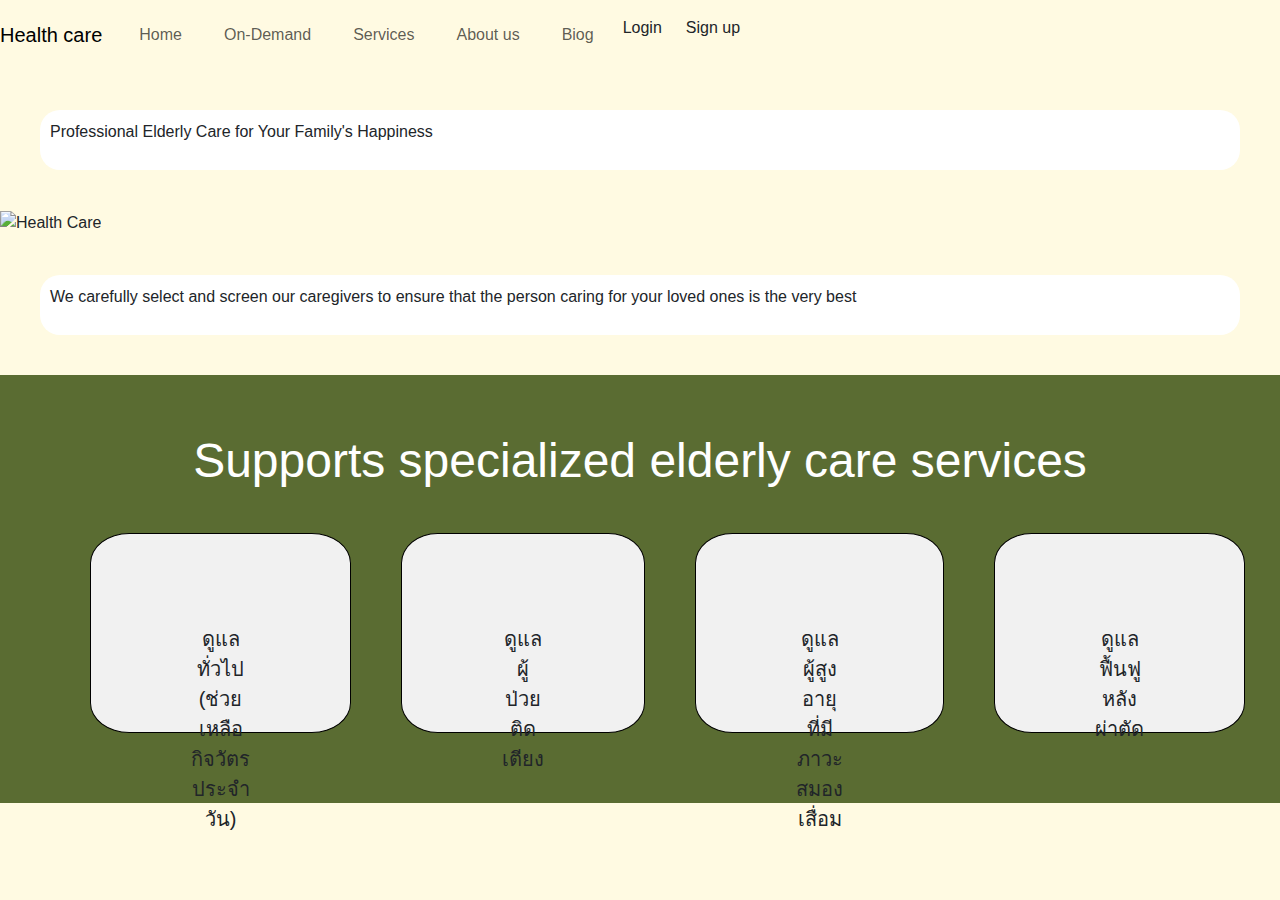
==== index.html @ f44352b2 "first commit" ====
<!DOCTYPE html>
<html lang="en">
<head>
    <meta charset="UTF-8">
    <meta name="viewport" content="width=device-width, initial-scale=1.0">
    <title>Health Care</title>
    <link href="https://cdn.jsdelivr.net/npm/bootstrap@5.3.3/dist/css/bootstrap.min.css" rel="stylesheet" integrity="sha384-QWTKZyjpPEjISv5WaRU9OFeRpok6YctnYmDr5pNlyT2bRjXh0JMhjY6hW+ALEwIH" crossorigin="anonymous">
    <script src="https://cdn.jsdelivr.net/npm/bootstrap@5.3.3/dist/js/bootstrap.bundle.min.js" integrity="sha384-YvpcrYf0tY3lHB60NNkmXc5s9fDVZLESaAA55NDzOxhy9GkcIdslK1eN7N6jIeHz" crossorigin="anonymous"></script>
    <link rel="stylesheet" href="style.css">
    
</head>
<body>
    <nav class="navbar navbar-expand-lg custom-navbar">
        <a class="navbar-brand" href="#">Health care</a>
        <button class="navbar-toggler" type="button" data-bs-toggle="collapse" data-bs-target="#navbarNav" aria-controls="navbarNav" aria-expanded="false" aria-label="Toggle navigation">
            <span class="navbar-toggler-icon"></span>
        </button>
        <div class="collapse navbar-collapse" id="navbarNav">
            <ul class="navbar-nav d-flex flex-row">
                <li class="nav-item btn text-dark">
                    <a class="nav-link" href="#">Home</a>
                </li>
                <li class="nav-item btn text-dark">
                    <a class="nav-link" href="#">On-Demand</a>
                </li>
                <li class="nav-item btn text-dark">
                    <a class="nav-link" href="#">Services</a>
                </li>
                <li class="nav-item btn text-dark">
                    <a class="nav-link" href="#">About us</a>
                </li>
                <li class="nav-item btn text-dark">
                    <a class="nav-link" href="#">Biog</a>
                    </li>
                <li class="nav-item ms-auto">
                    <a class="nav-link btn btn-success text-dark" href="login.html">Login</a>
                </li>
                <li class="nav-item ms-2">
                    <a class="nav-link btn btn-success text-dark" href="signup.html">Sign up</a>
                </li>
            </ul>
        </div>
    </nav>

    <section id="slider">

                    <div class="custom-box">
                        <div class="grid-container text-dark">
                            
                            <p>Professional Elderly Care for Your Family's Happiness</p>   
                        </div>
                    </div>
                    
                    
                    <div><img src="images/nsc.jpg" alt="Health Care" width="300"></div>
                <div class="custom-box">
                    <div class="grid-container text-dark">
                        <p>We carefully select and screen our caregivers to ensure that the person caring for your loved ones is the very best</p>

                    </div>
                </div>

            </div>
        </div>
    </section>

    <section id="service">
        <div class="text-center text-white">
            <p style="font-size: 300%;">Supports specialized elderly care services</p>
        </div>
        
<div class="container">
    <div class="box">
        <p>ดูแลทั่วไป (ช่วยเหลือกิจวัตรประจำวัน)</p>
    </div>
    
    <div class="box">
        <p>ดูแลผู้ป่วยติดเตียง</p>
    </div>
    <div class="box">
        <p>ดูแลผู้สูงอายุที่มีภาวะสมองเสื่อม</p>
    </div>
    <div class="box">
        <p>ดูแลฟื้นฟูหลังผ่าตัด</p>
    </div>
</div>
        </div>
    </section>
</body>
</html>
---- style.css ----
.caorosel-item {
    height: 500px;
}
.caorosel-image-1 {
    background-image: url('https://www.w3schools.com/bootstrap/ny.jpg'); 
    background-size: cover;
}

body {
    background-color: #FFFAE2;
    margin: 0;
    padding: 0;
    font-family: Arial, sans-serif;
}
header {
    background-color: #5A6C32;
    padding: 15px 20px;
    display: flex;
    justify-content: space-between;
    align-items: center;
    box-shadow: 0 2px 4px rgba(0, 0, 0, 0.1);
}
.top-nav {
    float: left;
    display: inline;
    background-color: #FFFAE2;
}
#service {
    padding: 50px 0;
    background-color: #5A6C32;
}
.custom-box {
    background-color:none;
    padding: 40px;
    /* border-radius: 10px; */
    /* box-shadow: 0 0 10px rgba(0, 0, 0, 0.1); */
}
.no-border {
    border: none;
    background: none;
    padding: auto;
}
/* ปรับขนาดของปุ่ม navbar-toggler */
.navbar-toggler {
font-size: 1.5rem; /* ปรับขนาดของข้อความในปุ่ม */
padding: 10px 10px; /* เพิ่มพื้นที่ภายในปุ่ม */
border-radius: 5px; /* ปรับมุมปุ่มให้โค้ง */
}

/* ปรับขนาดไอคอนของ navbar-toggler */
.navbar-toggler-icon {
width: 10px; /* ปรับความกว้างของไอคอน */
height: 10px; /* ปรับความสูงของไอคอน */
}

.container {
display: grid;
gap: 50px;
grid-template-columns: repeat(4, 1fr);
background-color: none;
padding: 20px;
}

.container > div {
background-color: #f1f1f1;
border: 1px solid black;
padding: 80px 100px;
font-size: 20px;
text-align: center;
border-radius: 15%;
}
.box {
display: flex;
flex-direction: initial;
justify-content: flex-end;
/* align-items: center; */
background-color: none;
border: 1px solid black;
padding: 20px;
height: 200px;
word-wrap: break-word;
/* font-size: 20px; */
border-radius: 20px;
}
.box p {
margin-top: 10px;
}

p.justify {
    text-align: justify;
}

.grid-container {
display: grid;
grid-template-columns: auto auto auto;
gap: 10px;
background-color: white;
padding: 10px;
border-radius: 20px;
}


.grid-container > div {
width: 50px;
  height: 50px;
background-color: none;
text-align: center;
padding: 10px;
font-size: 30px;
}


.item1 {
grid-row: 1 / span 2;
}
@media screen and (max-width: 992px) {
.container {
grid-template-columns: repeat(2, 1fr); /* เมื่อหน้าจอเล็กลง, จะมี 2 คอลัมน์ */
}
}

@media screen and (max-width: 600px) {
.container {
grid-template-columns: 1fr; /* เมื่อหน้าจอเล็กลงมาก, จะมี 1 คอลัมน์ */
}
}
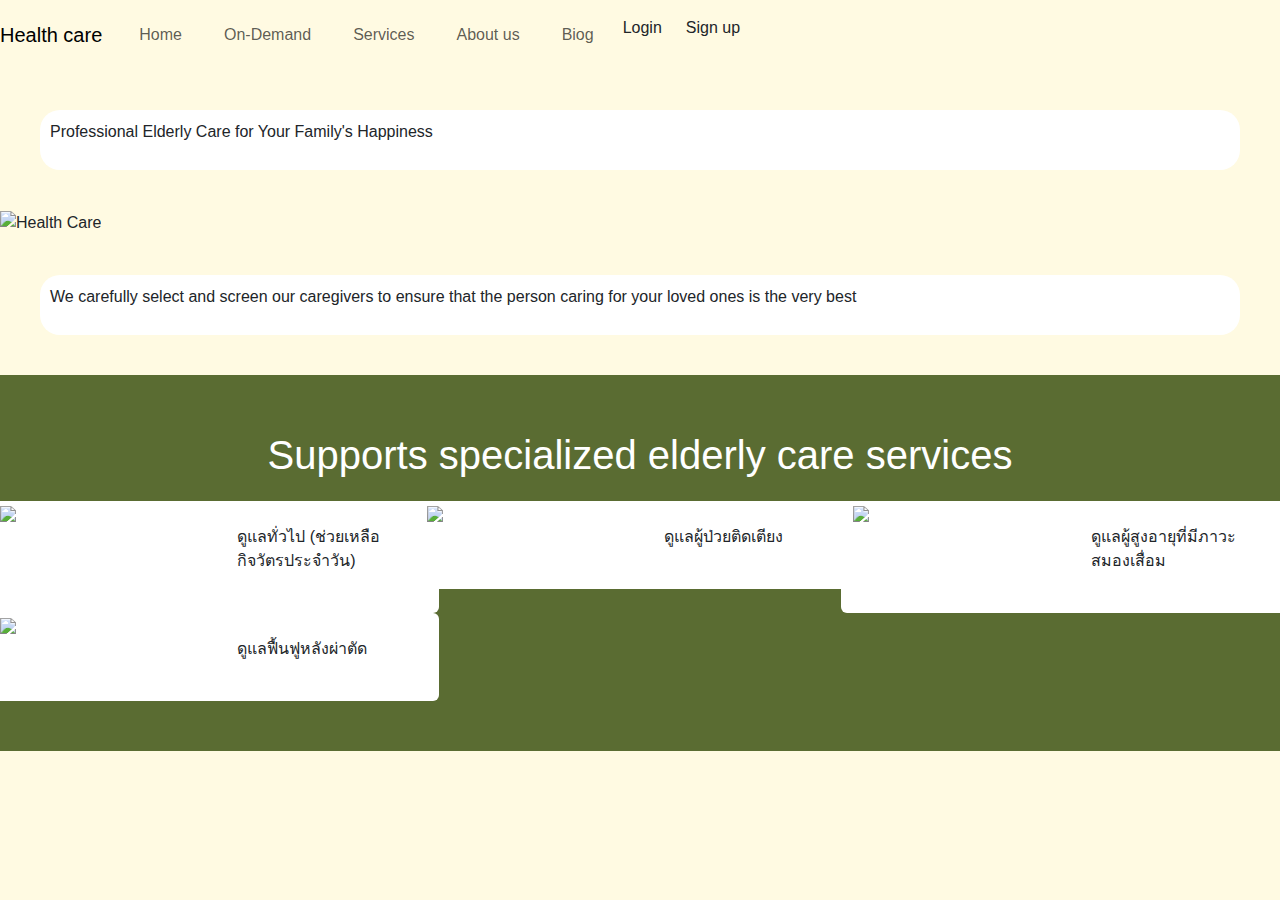
==== commit ff8c71ac: "Sunny rewrite" ====
--- a/index.html
+++ b/index.html
@@ -7,7 +7,6 @@
     <link href="https://cdn.jsdelivr.net/npm/bootstrap@5.3.3/dist/css/bootstrap.min.css" rel="stylesheet" integrity="sha384-QWTKZyjpPEjISv5WaRU9OFeRpok6YctnYmDr5pNlyT2bRjXh0JMhjY6hW+ALEwIH" crossorigin="anonymous">
     <script src="https://cdn.jsdelivr.net/npm/bootstrap@5.3.3/dist/js/bootstrap.bundle.min.js" integrity="sha384-YvpcrYf0tY3lHB60NNkmXc5s9fDVZLESaAA55NDzOxhy9GkcIdslK1eN7N6jIeHz" crossorigin="anonymous"></script>
     <link rel="stylesheet" href="style.css">
-    
 </head>
 <body>
     <nav class="navbar navbar-expand-lg custom-navbar">
@@ -43,47 +42,67 @@
     </nav>
 
     <section id="slider">
-
-                    <div class="custom-box">
-                        <div class="grid-container text-dark">
-                            
-                            <p>Professional Elderly Care for Your Family's Happiness</p>   
-                        </div>
-                    </div>
-                    
-                    
-                    <div><img src="images/nsc.jpg" alt="Health Care" width="300"></div>
-                <div class="custom-box">
-                    <div class="grid-container text-dark">
-                        <p>We carefully select and screen our caregivers to ensure that the person caring for your loved ones is the very best</p>
-
-                    </div>
-                </div>
+        <div class="custom-box">
+            <div class="grid-container text-dark">
+                
+                <p>Professional Elderly Care for Your Family's Happiness</p>   
+            </div>
+        </div>
+        <div><img src="images/nsc.jpg" alt="Health Care" width="300"></div>
+        <div class="custom-box">
+            <div class="grid-container text-dark">
+                <p>We carefully select and screen our caregivers to ensure that the person caring for your loved ones is the very best</p>
 
             </div>
         </div>
     </section>
 
-    <section id="service">
+    <section id="service" class="container-fluid">
         <div class="text-center text-white">
-            <p style="font-size: 300%;">Supports specialized elderly care services</p>
+            <p class="fs-1">Supports specialized elderly care services</p>
         </div>
         
-<div class="container">
-    <div class="box">
-        <p>ดูแลทั่วไป (ช่วยเหลือกิจวัตรประจำวัน)</p>
-    </div>
-    
-    <div class="box">
-        <p>ดูแลผู้ป่วยติดเตียง</p>
-    </div>
-    <div class="box">
-        <p>ดูแลผู้สูงอายุที่มีภาวะสมองเสื่อม</p>
-    </div>
-    <div class="box">
-        <p>ดูแลฟื้นฟูหลังผ่าตัด</p>
-    </div>
-</div>
+        <div class="row row-cols-lg-3 row-cols-1 g-0">
+            <div class="col">
+                <div class="row row-cols-lg-2 row-cols-1 bg-white rounded">
+                    <div class="col">
+                        <img src="https://static.vecteezy.com/system/resources/thumbnails/009/292/244/small/default-avatar-icon-of-social-media-user-vector.jpg" class="w-100">
+                    </div>
+                    <div class="col p-4">
+                        <p>ดูแลทั่วไป (ช่วยเหลือกิจวัตรประจำวัน)</p>
+                    </div>
+                </div>
+            </div>
+            <div class="col">
+                <div class="row row-cols-lg-2 row-cols-1 bg-white rounded">
+                    <div class="col">
+                        <img src="https://static.vecteezy.com/system/resources/thumbnails/009/292/244/small/default-avatar-icon-of-social-media-user-vector.jpg" class="w-100">
+                    </div>
+                    <div class="col p-4">
+                        <p>ดูแลผู้ป่วยติดเตียง</p>
+                    </div>
+                </div>
+            </div>
+            <div class="col">
+                <div class="row row-cols-lg-2 row-cols-1 bg-white rounded">
+                    <div class="col">
+                        <img src="https://static.vecteezy.com/system/resources/thumbnails/009/292/244/small/default-avatar-icon-of-social-media-user-vector.jpg" class="w-100">
+                    </div>
+                    <div class="col p-4">
+                        <p>ดูแลผู้สูงอายุที่มีภาวะสมองเสื่อม</p>
+                    </div>
+                </div>
+            </div>
+            <div class="col">
+                <div class="row row-cols-lg-2 row-cols-1 bg-white rounded">
+                    <div class="col">
+                        <img src="https://static.vecteezy.com/system/resources/thumbnails/009/292/244/small/default-avatar-icon-of-social-media-user-vector.jpg" class="w-100">
+                    </div>
+                    <div class="col p-4">
+                        <p>ดูแลฟื้นฟูหลังผ่าตัด</p>
+                    </div>
+                </div>
+            </div>
         </div>
     </section>
 </body>
--- a/style.css
+++ b/style.css
@@ -42,25 +42,25 @@
 }
 /* ปรับขนาดของปุ่ม navbar-toggler */
 .navbar-toggler {
-font-size: 1.5rem; /* ปรับขนาดของข้อความในปุ่ม */
-padding: 10px 10px; /* เพิ่มพื้นที่ภายในปุ่ม */
-border-radius: 5px; /* ปรับมุมปุ่มให้โค้ง */
+    font-size: 1.5rem; /* ปรับขนาดของข้อความในปุ่ม */
+    padding: 10px 10px; /* เพิ่มพื้นที่ภายในปุ่ม */
+    border-radius: 5px; /* ปรับมุมปุ่มให้โค้ง */
 }
 
 /* ปรับขนาดไอคอนของ navbar-toggler */
 .navbar-toggler-icon {
-width: 10px; /* ปรับความกว้างของไอคอน */
-height: 10px; /* ปรับความสูงของไอคอน */
+    width: 10px; /* ปรับความกว้างของไอคอน */
+    height: 10px; /* ปรับความสูงของไอคอน */
 }
 
-.container {
+/* .container {
 display: grid;
 gap: 50px;
 grid-template-columns: repeat(4, 1fr);
 background-color: none;
 padding: 20px;
-}
-
+} */
+/* 
 .container > div {
 background-color: #f1f1f1;
 border: 1px solid black;
@@ -69,18 +69,18 @@
 text-align: center;
 border-radius: 15%;
 }
-.box {
-display: flex;
+.box { */
+/* display: flex;
 flex-direction: initial;
-justify-content: flex-end;
+justify-content: flex-end; */
 /* align-items: center; */
-background-color: none;
+/* background-color: none;
 border: 1px solid black;
 padding: 20px;
 height: 200px;
-word-wrap: break-word;
+word-wrap: break-word; */
 /* font-size: 20px; */
-border-radius: 20px;
+/* border-radius: 20px;
 }
 .box p {
 margin-top: 10px;
@@ -88,7 +88,7 @@
 
 p.justify {
     text-align: justify;
-}
+} */
 
 .grid-container {
 display: grid;
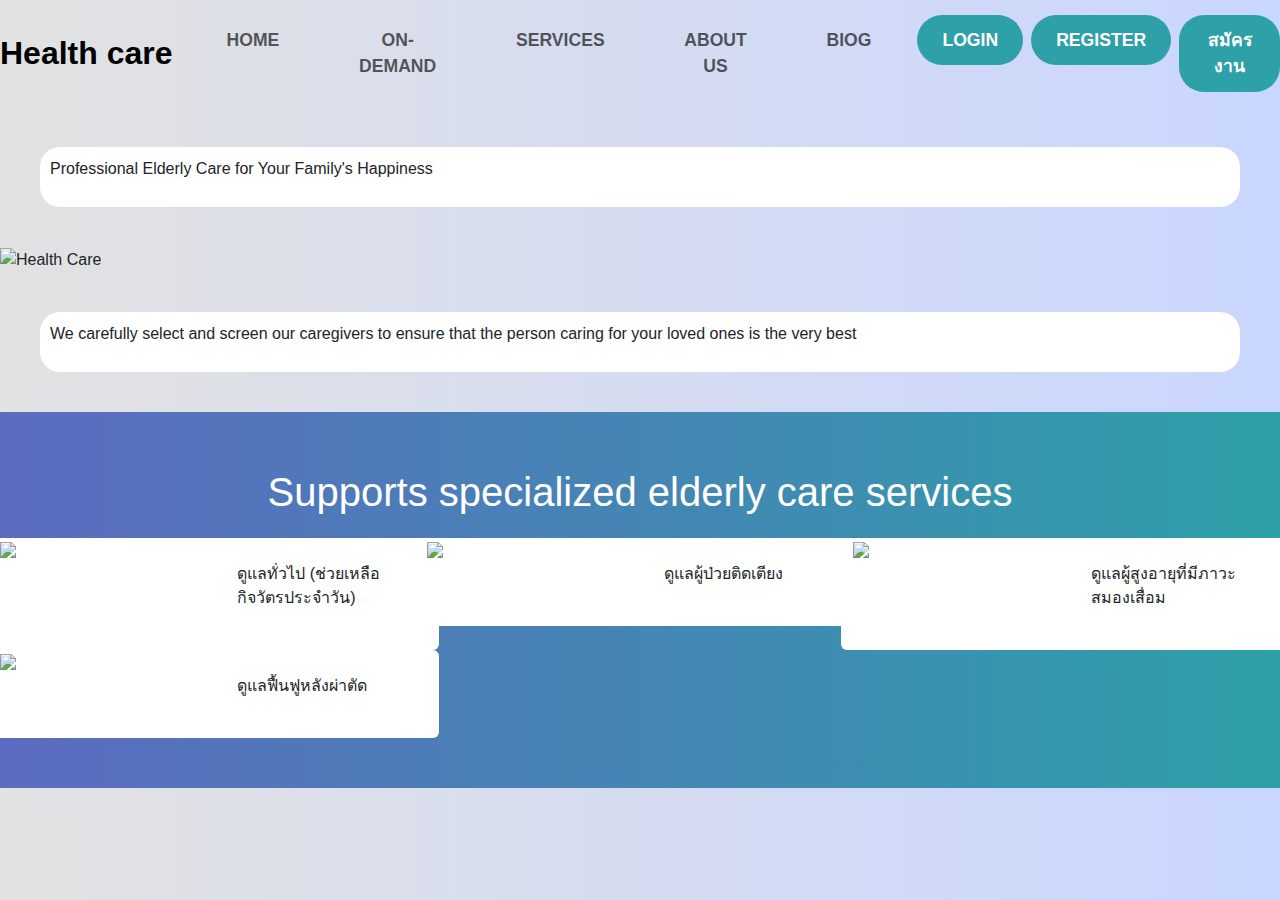
==== commit 388377b4: "Sunny rewrite" ====
--- a/index.html
+++ b/index.html
@@ -30,16 +30,25 @@
                 </li>
                 <li class="nav-item btn text-dark">
                     <a class="nav-link" href="#">Biog</a>
-                    </li>
-                <li class="nav-item ms-auto">
-                    <a class="nav-link btn btn-success text-dark" href="login.html">Login</a>
+                </li>
+            </ul>
+    
+            <!-- ปุ่ม Login, Sign up และ สมัครงาน ฝั่งขวา -->
+            <ul class="navbar-nav ms-auto d-flex flex-row">
+                <li class="nav-item ms-2">
+                    <a class="nav-link btn btn-success text-white" href="login.html">Login</a>
                 </li>
                 <li class="nav-item ms-2">
-                    <a class="nav-link btn btn-success text-dark" href="signup.html">Sign up</a>
+                    <a class="nav-link btn btn-success text-white" href="signup.html">register</a>
+                </li>
+                <li class="nav-item ms-2">
+                    <a class="nav-link btn btn-success text-white" href="apply.html">สมัครงาน</a>
                 </li>
             </ul>
+            
         </div>
     </nav>
+    
 
     <section id="slider">
         <div class="custom-box">
@@ -106,4 +115,4 @@
         </div>
     </section>
 </body>
-</html>
+</html>--- a/style.css
+++ b/style.css
@@ -7,19 +7,50 @@
 }
 
 body {
-    background-color: #FFFAE2;
+    background: linear-gradient(to right, #e2e2e2, #c9d6ff);
     margin: 0;
     padding: 0;
     font-family: Arial, sans-serif;
 }
 header {
-    background-color: #5A6C32;
+    background-color: #22303f;
     padding: 15px 20px;
     display: flex;
     justify-content: space-between;
     align-items: center;
     box-shadow: 0 2px 4px rgba(0, 0, 0, 0.1);
 }
+
+.navbar-nav .nav-item .nav-link {
+    font-size: 1.1rem; 
+    font-weight: bold; 
+    padding: 12px 25px; 
+    border-radius: 25px; 
+    transition: all 0.3s ease; 
+    text-transform: uppercase; 
+}
+
+.navbar-nav .nav-item .nav-link:hover {
+    background-color: #607EA2; 
+    color: white; 
+    box-shadow: 0 4px 6px rgba(0, 0, 0, 0.2); 
+}
+
+.navbar-nav .nav-item .nav-link.btn-success {
+    background-color: #2da0a8; 
+    border: none; 
+}
+
+
+.navbar-nav .nav-item .nav-link.nav-link.btn-success:hover {
+    background-color: #2da0a8; 
+    border: none; 
+}
+
+.navbar-nav .nav-item .nav-link.nav-link.btn-success:hover {
+    background-color: #254464; 
+}
+
 .top-nav {
     float: left;
     display: inline;
@@ -27,7 +58,7 @@
 }
 #service {
     padding: 50px 0;
-    background-color: #5A6C32;
+    background: linear-gradient(to right, #5c6bc0, #2da0a8);
 }
 .custom-box {
     background-color:none;
@@ -40,17 +71,17 @@
     background: none;
     padding: auto;
 }
-/* ปรับขนาดของปุ่ม navbar-toggler */
+
+
 .navbar-toggler {
-    font-size: 1.5rem; /* ปรับขนาดของข้อความในปุ่ม */
-    padding: 10px 10px; /* เพิ่มพื้นที่ภายในปุ่ม */
-    border-radius: 5px; /* ปรับมุมปุ่มให้โค้ง */
+font-size: 1.5rem; 
+padding: 10px 10px; 
+border-radius: 5px; 
 }
 
-/* ปรับขนาดไอคอนของ navbar-toggler */
 .navbar-toggler-icon {
-    width: 10px; /* ปรับความกว้างของไอคอน */
-    height: 10px; /* ปรับความสูงของไอคอน */
+width: 10px; 
+height: 10px; 
 }
 
 /* .container {
@@ -115,12 +146,29 @@
 }
 @media screen and (max-width: 992px) {
 .container {
-grid-template-columns: repeat(2, 1fr); /* เมื่อหน้าจอเล็กลง, จะมี 2 คอลัมน์ */
+grid-template-columns: repeat(2, 1fr); 
 }
 }
 
 @media screen and (max-width: 600px) {
 .container {
-grid-template-columns: 1fr; /* เมื่อหน้าจอเล็กลงมาก, จะมี 1 คอลัมน์ */
+grid-template-columns: 1fr; 
 }
-}    +}
+.navbar-brand {
+    font-size: 2rem; 
+    font-weight: bold;
+}
+
+@media (max-width: 768px) {
+    .navbar-brand {
+        font-size: 1.5rem; 
+    }
+}
+
+@media (max-width: 576px) {
+    .navbar-brand {
+        font-size: 1.2rem; 
+    }
+}
+
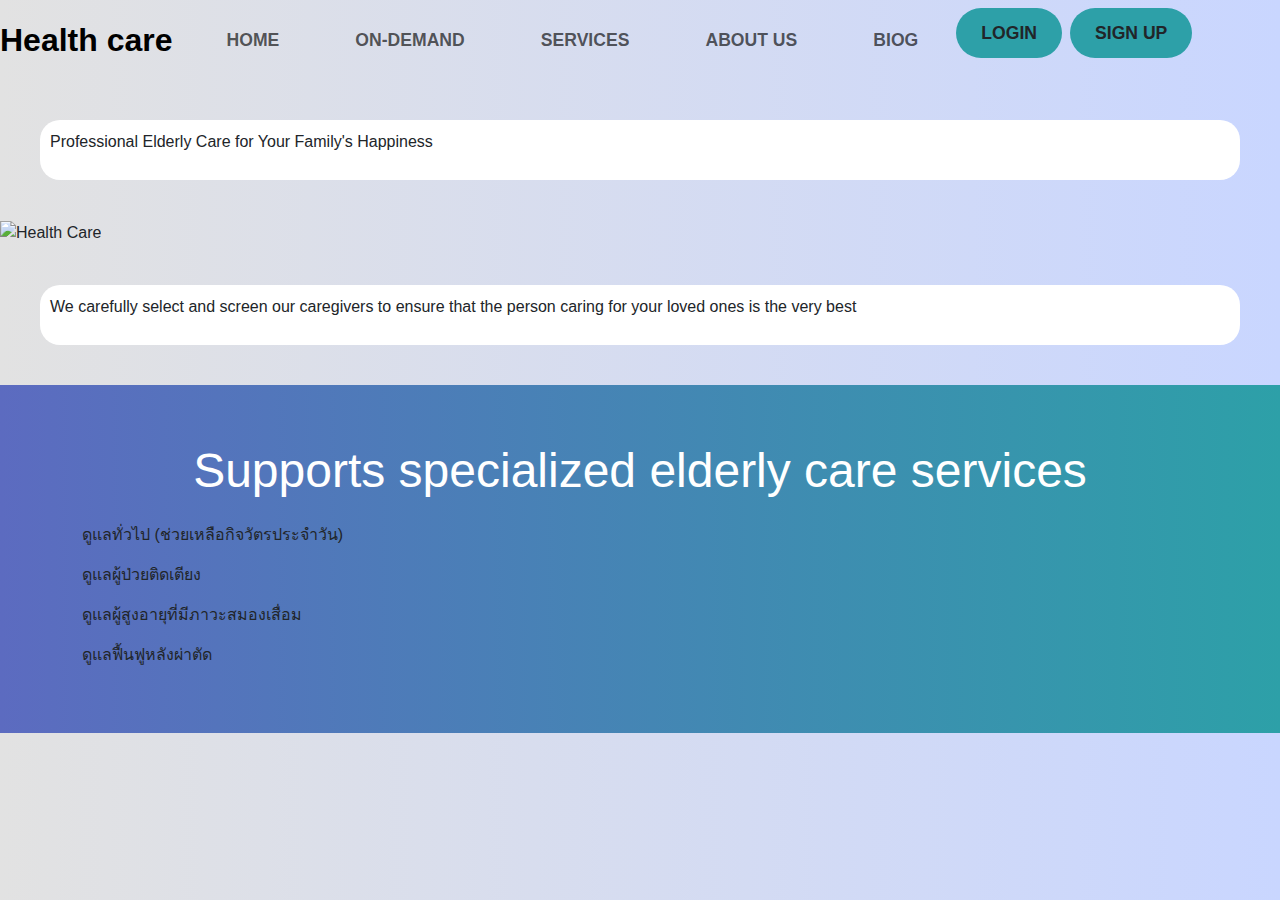
==== commit 9df0397e: "Add files via upload" ====
--- a/index.html
+++ b/index.html
@@ -1,118 +1,90 @@
-<!DOCTYPE html>
-<html lang="en">
-<head>
-    <meta charset="UTF-8">
-    <meta name="viewport" content="width=device-width, initial-scale=1.0">
-    <title>Health Care</title>
-    <link href="https://cdn.jsdelivr.net/npm/bootstrap@5.3.3/dist/css/bootstrap.min.css" rel="stylesheet" integrity="sha384-QWTKZyjpPEjISv5WaRU9OFeRpok6YctnYmDr5pNlyT2bRjXh0JMhjY6hW+ALEwIH" crossorigin="anonymous">
-    <script src="https://cdn.jsdelivr.net/npm/bootstrap@5.3.3/dist/js/bootstrap.bundle.min.js" integrity="sha384-YvpcrYf0tY3lHB60NNkmXc5s9fDVZLESaAA55NDzOxhy9GkcIdslK1eN7N6jIeHz" crossorigin="anonymous"></script>
-    <link rel="stylesheet" href="style.css">
-</head>
-<body>
-    <nav class="navbar navbar-expand-lg custom-navbar">
-        <a class="navbar-brand" href="#">Health care</a>
-        <button class="navbar-toggler" type="button" data-bs-toggle="collapse" data-bs-target="#navbarNav" aria-controls="navbarNav" aria-expanded="false" aria-label="Toggle navigation">
-            <span class="navbar-toggler-icon"></span>
-        </button>
-        <div class="collapse navbar-collapse" id="navbarNav">
-            <ul class="navbar-nav d-flex flex-row">
-                <li class="nav-item btn text-dark">
-                    <a class="nav-link" href="#">Home</a>
-                </li>
-                <li class="nav-item btn text-dark">
-                    <a class="nav-link" href="#">On-Demand</a>
-                </li>
-                <li class="nav-item btn text-dark">
-                    <a class="nav-link" href="#">Services</a>
-                </li>
-                <li class="nav-item btn text-dark">
-                    <a class="nav-link" href="#">About us</a>
-                </li>
-                <li class="nav-item btn text-dark">
-                    <a class="nav-link" href="#">Biog</a>
-                </li>
-            </ul>
-    
-            <!-- ปุ่ม Login, Sign up และ สมัครงาน ฝั่งขวา -->
-            <ul class="navbar-nav ms-auto d-flex flex-row">
-                <li class="nav-item ms-2">
-                    <a class="nav-link btn btn-success text-white" href="login.html">Login</a>
-                </li>
-                <li class="nav-item ms-2">
-                    <a class="nav-link btn btn-success text-white" href="signup.html">register</a>
-                </li>
-                <li class="nav-item ms-2">
-                    <a class="nav-link btn btn-success text-white" href="apply.html">สมัครงาน</a>
-                </li>
-            </ul>
-            
-        </div>
-    </nav>
-    
-
-    <section id="slider">
-        <div class="custom-box">
-            <div class="grid-container text-dark">
-                
-                <p>Professional Elderly Care for Your Family's Happiness</p>   
-            </div>
-        </div>
-        <div><img src="images/nsc.jpg" alt="Health Care" width="300"></div>
-        <div class="custom-box">
-            <div class="grid-container text-dark">
-                <p>We carefully select and screen our caregivers to ensure that the person caring for your loved ones is the very best</p>
-
-            </div>
-        </div>
-    </section>
-
-    <section id="service" class="container-fluid">
-        <div class="text-center text-white">
-            <p class="fs-1">Supports specialized elderly care services</p>
-        </div>
-        
-        <div class="row row-cols-lg-3 row-cols-1 g-0">
-            <div class="col">
-                <div class="row row-cols-lg-2 row-cols-1 bg-white rounded">
-                    <div class="col">
-                        <img src="https://static.vecteezy.com/system/resources/thumbnails/009/292/244/small/default-avatar-icon-of-social-media-user-vector.jpg" class="w-100">
-                    </div>
-                    <div class="col p-4">
-                        <p>ดูแลทั่วไป (ช่วยเหลือกิจวัตรประจำวัน)</p>
-                    </div>
-                </div>
-            </div>
-            <div class="col">
-                <div class="row row-cols-lg-2 row-cols-1 bg-white rounded">
-                    <div class="col">
-                        <img src="https://static.vecteezy.com/system/resources/thumbnails/009/292/244/small/default-avatar-icon-of-social-media-user-vector.jpg" class="w-100">
-                    </div>
-                    <div class="col p-4">
-                        <p>ดูแลผู้ป่วยติดเตียง</p>
-                    </div>
-                </div>
-            </div>
-            <div class="col">
-                <div class="row row-cols-lg-2 row-cols-1 bg-white rounded">
-                    <div class="col">
-                        <img src="https://static.vecteezy.com/system/resources/thumbnails/009/292/244/small/default-avatar-icon-of-social-media-user-vector.jpg" class="w-100">
-                    </div>
-                    <div class="col p-4">
-                        <p>ดูแลผู้สูงอายุที่มีภาวะสมองเสื่อม</p>
-                    </div>
-                </div>
-            </div>
-            <div class="col">
-                <div class="row row-cols-lg-2 row-cols-1 bg-white rounded">
-                    <div class="col">
-                        <img src="https://static.vecteezy.com/system/resources/thumbnails/009/292/244/small/default-avatar-icon-of-social-media-user-vector.jpg" class="w-100">
-                    </div>
-                    <div class="col p-4">
-                        <p>ดูแลฟื้นฟูหลังผ่าตัด</p>
-                    </div>
-                </div>
-            </div>
-        </div>
-    </section>
-</body>
-</html>+<!DOCTYPE html>
+<html lang="en">
+<head>
+    <meta charset="UTF-8">
+    <meta name="viewport" content="width=device-width, initial-scale=1.0">
+    <title>Health Care</title>
+    <link href="https://cdn.jsdelivr.net/npm/bootstrap@5.3.3/dist/css/bootstrap.min.css" rel="stylesheet" integrity="sha384-QWTKZyjpPEjISv5WaRU9OFeRpok6YctnYmDr5pNlyT2bRjXh0JMhjY6hW+ALEwIH" crossorigin="anonymous">
+    <script src="https://cdn.jsdelivr.net/npm/bootstrap@5.3.3/dist/js/bootstrap.bundle.min.js" integrity="sha384-YvpcrYf0tY3lHB60NNkmXc5s9fDVZLESaAA55NDzOxhy9GkcIdslK1eN7N6jIeHz" crossorigin="anonymous"></script>
+    <link rel="stylesheet" href="style.css">
+    
+</head>
+<body>
+    <nav class="navbar navbar-expand-lg custom-navbar">
+        <a class="navbar-brand" href="#">Health care</a>
+        <button class="navbar-toggler" type="button" data-bs-toggle="collapse" data-bs-target="#navbarNav" aria-controls="navbarNav" aria-expanded="false" aria-label="Toggle navigation">
+            <span class="navbar-toggler-icon"></span>
+        </button>
+        <div class="collapse navbar-collapse" id="navbarNav">
+            <ul class="navbar-nav d-flex flex-row">
+                <li class="nav-item btn text-dark">
+                    <a class="nav-link" href="#">Home</a>
+                </li>
+                <li class="nav-item btn text-dark">
+                    <a class="nav-link" href="#">On-Demand</a>
+                </li>
+                <li class="nav-item btn text-dark">
+                    <a class="nav-link" href="#">Services</a>
+                </li>
+                <li class="nav-item btn text-dark">
+                    <a class="nav-link" href="#">About us</a>
+                </li>
+                <li class="nav-item btn text-dark">
+                    <a class="nav-link" href="#">Biog</a>
+                    </li>
+                <li class="nav-item ms-auto">
+                    <a class="nav-link btn btn-success text-dark" href="login.html">Login</a>
+                </li>
+                <li class="nav-item ms-2">
+                    <a class="nav-link btn btn-success text-dark" href="signup.html">Sign up</a>
+                </li>
+            </ul>
+        </div>
+    </nav>
+
+    <section id="slider">
+
+                    <div class="custom-box">
+                        <div class="grid-container text-dark">
+                            
+                            <p>Professional Elderly Care for Your Family's Happiness</p>   
+                        </div>
+                    </div>
+                    
+                    
+                    <div><img src="images/nsc.jpg" alt="Health Care" width="300"></div>
+                <div class="custom-box">
+                    <div class="grid-container text-dark">
+                        <p>We carefully select and screen our caregivers to ensure that the person caring for your loved ones is the very best</p>
+
+                    </div>
+                </div>
+
+            </div>
+        </div>
+    </section>
+
+    <section id="service">
+        <div class="text-center text-white">
+            <p style="font-size: 300%;">Supports specialized elderly care services</p>
+        </div>
+        
+<div class="container">
+    <div class="box">
+        <p>ดูแลทั่วไป (ช่วยเหลือกิจวัตรประจำวัน)</p>
+    </div>
+    
+    <div class="box">
+        <p>ดูแลผู้ป่วยติดเตียง</p>
+    </div>
+    <div class="box">
+        <p>ดูแลผู้สูงอายุที่มีภาวะสมองเสื่อม</p>
+    </div>
+    <div class="box">
+        <p>ดูแลฟื้นฟูหลังผ่าตัด</p>
+    </div>
+</div>
+        </div>
+    </section>
+</body>
+</html>
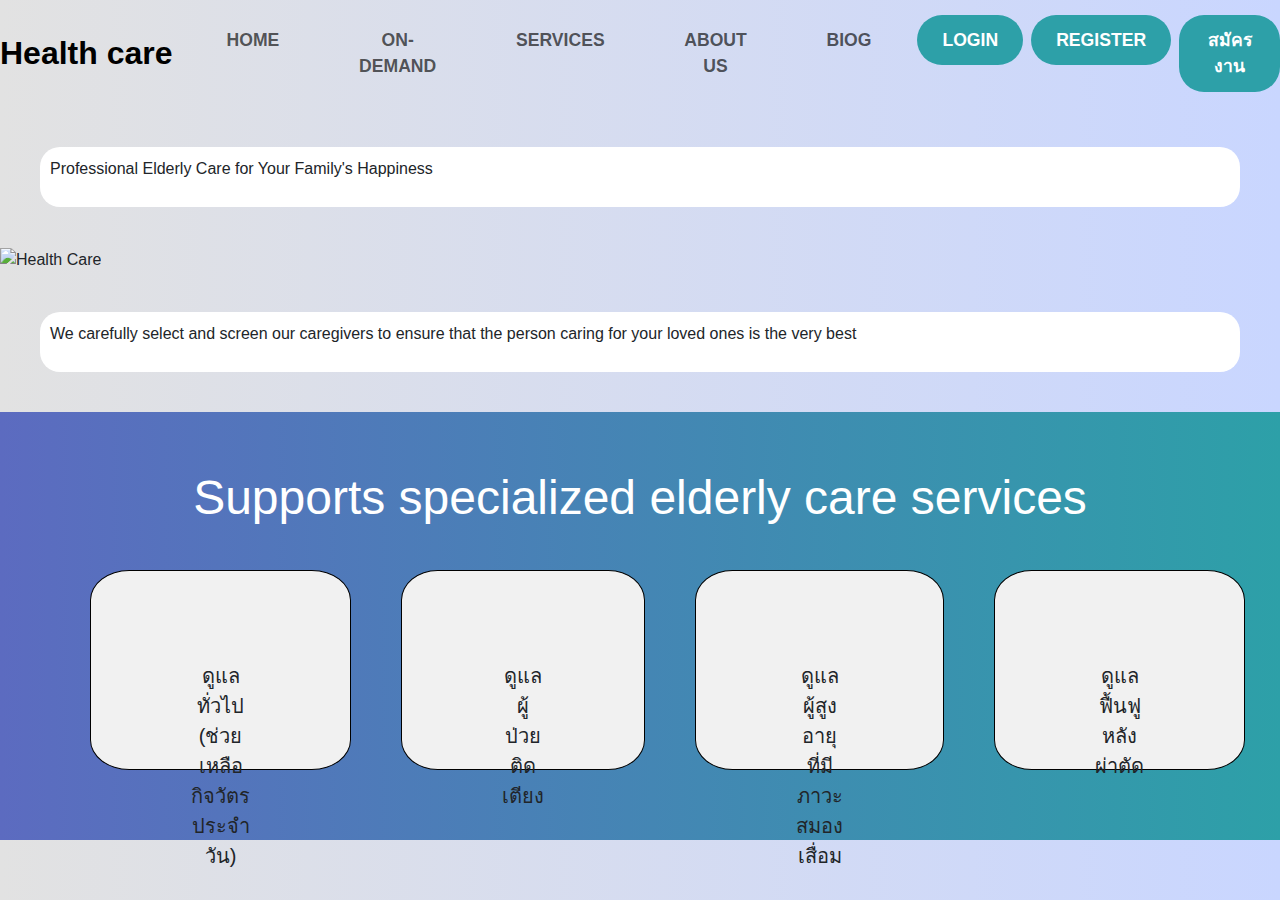
==== commit 7dcdd1e0: "Add job application form and update navigation links" ====
--- a/index.html
+++ b/index.html
@@ -1,90 +1,99 @@
-<!DOCTYPE html>
-<html lang="en">
-<head>
-    <meta charset="UTF-8">
-    <meta name="viewport" content="width=device-width, initial-scale=1.0">
-    <title>Health Care</title>
-    <link href="https://cdn.jsdelivr.net/npm/bootstrap@5.3.3/dist/css/bootstrap.min.css" rel="stylesheet" integrity="sha384-QWTKZyjpPEjISv5WaRU9OFeRpok6YctnYmDr5pNlyT2bRjXh0JMhjY6hW+ALEwIH" crossorigin="anonymous">
-    <script src="https://cdn.jsdelivr.net/npm/bootstrap@5.3.3/dist/js/bootstrap.bundle.min.js" integrity="sha384-YvpcrYf0tY3lHB60NNkmXc5s9fDVZLESaAA55NDzOxhy9GkcIdslK1eN7N6jIeHz" crossorigin="anonymous"></script>
-    <link rel="stylesheet" href="style.css">
-    
-</head>
-<body>
-    <nav class="navbar navbar-expand-lg custom-navbar">
-        <a class="navbar-brand" href="#">Health care</a>
-        <button class="navbar-toggler" type="button" data-bs-toggle="collapse" data-bs-target="#navbarNav" aria-controls="navbarNav" aria-expanded="false" aria-label="Toggle navigation">
-            <span class="navbar-toggler-icon"></span>
-        </button>
-        <div class="collapse navbar-collapse" id="navbarNav">
-            <ul class="navbar-nav d-flex flex-row">
-                <li class="nav-item btn text-dark">
-                    <a class="nav-link" href="#">Home</a>
-                </li>
-                <li class="nav-item btn text-dark">
-                    <a class="nav-link" href="#">On-Demand</a>
-                </li>
-                <li class="nav-item btn text-dark">
-                    <a class="nav-link" href="#">Services</a>
-                </li>
-                <li class="nav-item btn text-dark">
-                    <a class="nav-link" href="#">About us</a>
-                </li>
-                <li class="nav-item btn text-dark">
-                    <a class="nav-link" href="#">Biog</a>
-                    </li>
-                <li class="nav-item ms-auto">
-                    <a class="nav-link btn btn-success text-dark" href="login.html">Login</a>
-                </li>
-                <li class="nav-item ms-2">
-                    <a class="nav-link btn btn-success text-dark" href="signup.html">Sign up</a>
-                </li>
-            </ul>
-        </div>
-    </nav>
-
-    <section id="slider">
-
-                    <div class="custom-box">
-                        <div class="grid-container text-dark">
-                            
-                            <p>Professional Elderly Care for Your Family's Happiness</p>   
-                        </div>
-                    </div>
-                    
-                    
-                    <div><img src="images/nsc.jpg" alt="Health Care" width="300"></div>
-                <div class="custom-box">
-                    <div class="grid-container text-dark">
-                        <p>We carefully select and screen our caregivers to ensure that the person caring for your loved ones is the very best</p>
-
-                    </div>
-                </div>
-
-            </div>
-        </div>
-    </section>
-
-    <section id="service">
-        <div class="text-center text-white">
-            <p style="font-size: 300%;">Supports specialized elderly care services</p>
-        </div>
-        
-<div class="container">
-    <div class="box">
-        <p>ดูแลทั่วไป (ช่วยเหลือกิจวัตรประจำวัน)</p>
-    </div>
-    
-    <div class="box">
-        <p>ดูแลผู้ป่วยติดเตียง</p>
-    </div>
-    <div class="box">
-        <p>ดูแลผู้สูงอายุที่มีภาวะสมองเสื่อม</p>
-    </div>
-    <div class="box">
-        <p>ดูแลฟื้นฟูหลังผ่าตัด</p>
-    </div>
-</div>
-        </div>
-    </section>
-</body>
-</html>
+<!DOCTYPE html>
+<html lang="en">
+<head>
+    <meta charset="UTF-8">
+    <meta name="viewport" content="width=device-width, initial-scale=1.0">
+    <title>Health Care</title>
+    <link href="https://cdn.jsdelivr.net/npm/bootstrap@5.3.3/dist/css/bootstrap.min.css" rel="stylesheet" integrity="sha384-QWTKZyjpPEjISv5WaRU9OFeRpok6YctnYmDr5pNlyT2bRjXh0JMhjY6hW+ALEwIH" crossorigin="anonymous">
+    <script src="https://cdn.jsdelivr.net/npm/bootstrap@5.3.3/dist/js/bootstrap.bundle.min.js" integrity="sha384-YvpcrYf0tY3lHB60NNkmXc5s9fDVZLESaAA55NDzOxhy9GkcIdslK1eN7N6jIeHz" crossorigin="anonymous"></script>
+    <link rel="stylesheet" href="style.css">
+    
+</head>
+<body>
+    <nav class="navbar navbar-expand-lg custom-navbar">
+        <a class="navbar-brand" href="#">Health care</a>
+        <button class="navbar-toggler" type="button" data-bs-toggle="collapse" data-bs-target="#navbarNav" aria-controls="navbarNav" aria-expanded="false" aria-label="Toggle navigation">
+            <span class="navbar-toggler-icon"></span>
+        </button>
+        <div class="collapse navbar-collapse" id="navbarNav">
+            <ul class="navbar-nav d-flex flex-row">
+                <li class="nav-item btn text-dark">
+                    <a class="nav-link" href="#">Home</a>
+                </li>
+                <li class="nav-item btn text-dark">
+                    <a class="nav-link" href="#">On-Demand</a>
+                </li>
+                <li class="nav-item btn text-dark">
+                    <a class="nav-link" href="#">Services</a>
+                </li>
+                <li class="nav-item btn text-dark">
+                    <a class="nav-link" href="#">About us</a>
+                </li>
+                <li class="nav-item btn text-dark">
+                    <a class="nav-link" href="#">Biog</a>
+                </li>
+            </ul>
+    
+            <!-- ปุ่ม Login, Sign up และ สมัครงาน ฝั่งขวา -->
+            <ul class="navbar-nav ms-auto d-flex flex-row">
+                <li class="nav-item ms-2">
+                    <a class="nav-link btn btn-success text-white" href="login.html">Login</a>
+                </li>
+                <li class="nav-item ms-2">
+                    <a class="nav-link btn btn-success text-white" href="signup.html">register</a>
+                </li>
+                <li class="nav-item ms-2">
+                    <a class="nav-link btn btn-success text-white" href="apply.html">สมัครงาน</a>
+                </li>
+            </ul>
+            
+        </div>
+    </nav>
+    
+
+    <section id="slider">
+
+                    <div class="custom-box">
+                        <div class="grid-container text-dark">
+                            
+                            <p>Professional Elderly Care for Your Family's Happiness</p>   
+                        </div>
+                    </div>
+                    
+                    
+                    <div><img src="images/nsc.jpg" alt="Health Care" width="300"></div>
+                <div class="custom-box">
+                    <div class="grid-container text-dark">
+                        <p>We carefully select and screen our caregivers to ensure that the person caring for your loved ones is the very best</p>
+
+                    </div>
+                </div>
+
+            </div>
+        </div>
+    </section>
+
+    <section id="service">
+        <div class="text-center text-white">
+            <p style="font-size: 300%;">Supports specialized elderly care services</p>
+        </div>
+        
+<div class="container">
+    <div class="box">
+        <p>ดูแลทั่วไป (ช่วยเหลือกิจวัตรประจำวัน)</p>
+    </div>
+    
+    <div class="box">
+        <p>ดูแลผู้ป่วยติดเตียง</p>
+    </div>
+    <div class="box">
+        <p>ดูแลผู้สูงอายุที่มีภาวะสมองเสื่อม</p>
+    </div>
+    <div class="box">
+        <p>ดูแลฟื้นฟูหลังผ่าตัด</p>
+    </div>
+</div>
+        </div>
+    </section>
+</body>
+</html>--- a/style.css
+++ b/style.css
@@ -84,14 +84,14 @@
 height: 10px; 
 }
 
-/* .container {
+.container {
 display: grid;
 gap: 50px;
 grid-template-columns: repeat(4, 1fr);
 background-color: none;
 padding: 20px;
-} */
-/* 
+}
+
 .container > div {
 background-color: #f1f1f1;
 border: 1px solid black;
@@ -100,18 +100,18 @@
 text-align: center;
 border-radius: 15%;
 }
-.box { */
-/* display: flex;
+.box {
+display: flex;
 flex-direction: initial;
-justify-content: flex-end; */
+justify-content: flex-end;
 /* align-items: center; */
-/* background-color: none;
+background-color: none;
 border: 1px solid black;
 padding: 20px;
 height: 200px;
-word-wrap: break-word; */
+word-wrap: break-word;
 /* font-size: 20px; */
-/* border-radius: 20px;
+border-radius: 20px;
 }
 .box p {
 margin-top: 10px;
@@ -119,7 +119,7 @@
 
 p.justify {
     text-align: justify;
-} */
+}
 
 .grid-container {
 display: grid;
